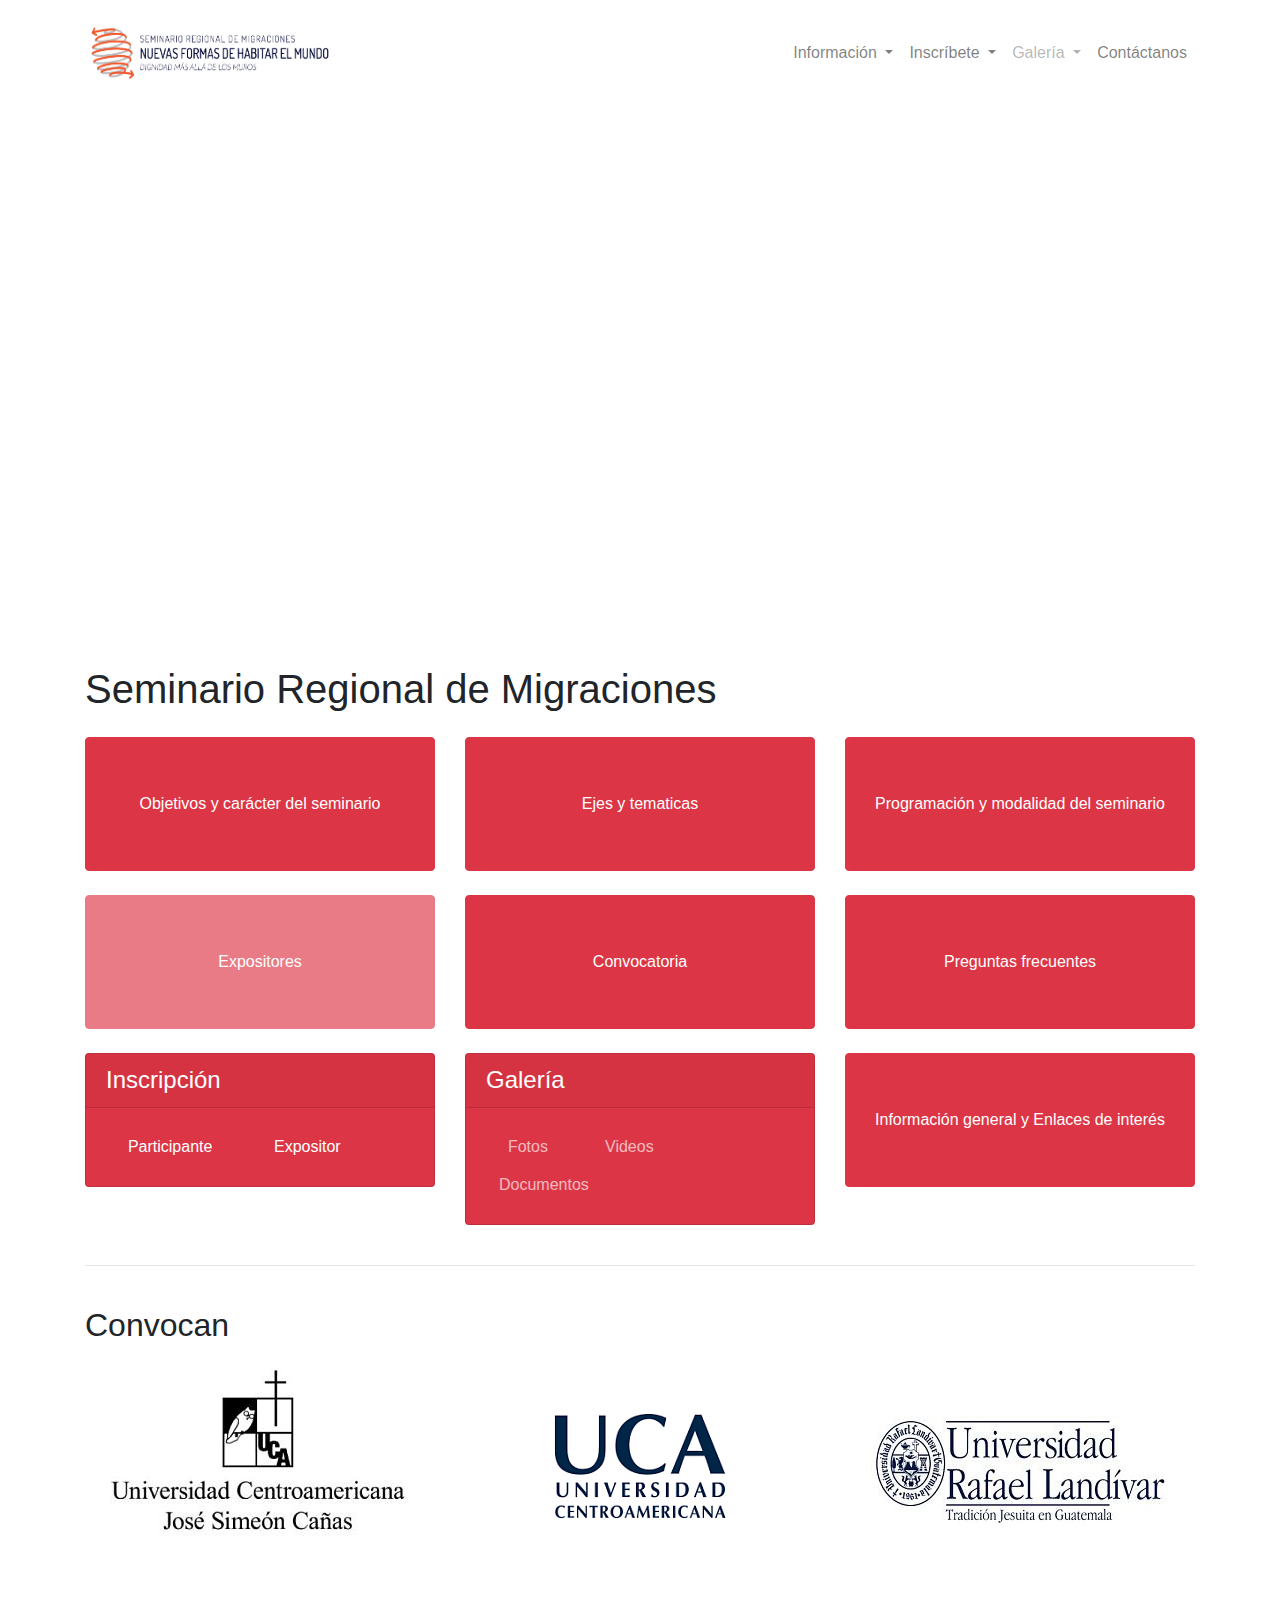
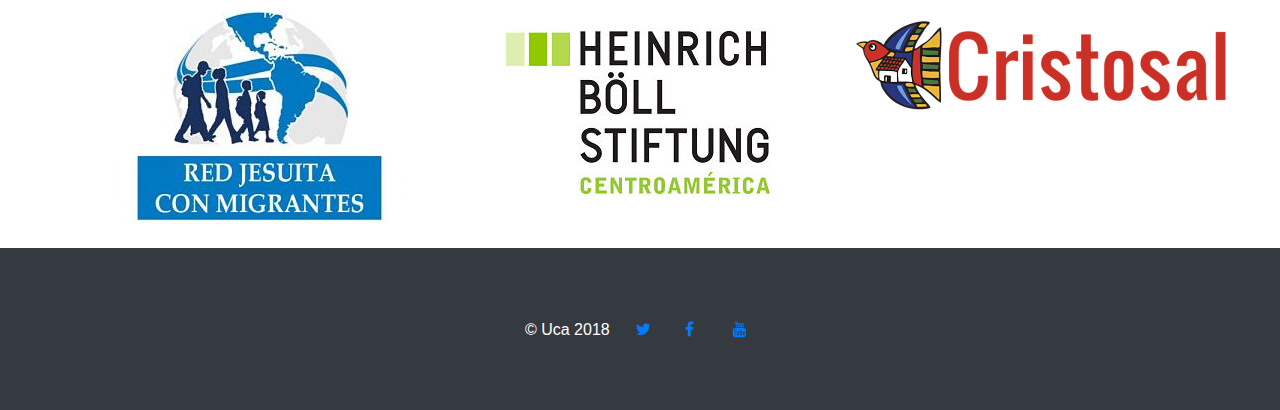
==== index.html @ 2a37442a "Página versión 1.0" ====
<!DOCTYPE html>
<html lang="en">

  <head>

    <meta charset="utf-8">
    <meta name="viewport" content="width=device-width, initial-scale=1, shrink-to-fit=no">
    <meta name="description" content="">
    <meta name="author" content="">

    <title>Seminario Regional de migracion</title>

    <!-- Bootstrap core CSS -->
    <link href="vendor/bootstrap/css/bootstrap.min.css" rel="stylesheet">

    <!-- Custom styles for this template -->
    <link href="css/modern-business.css" rel="stylesheet">
    <link rel="stylesheet" href="https://cdnjs.cloudflare.com/ajax/libs/font-awesome/4.7.0/css/font-awesome.min.css">
  </head>

  <body>

    <!-- Navigation -->
    <nav class="navbar fixed-top navbar-expand-lg navbar-light bg-white fixed-top">
      <div class="container">
        <a class="navbar-brand" href="index.html"><img src="media/img/LogoSeminario_flechas.png" width="250" height="80" alt=""></a>
        <button class="navbar-toggler navbar-toggler-right" type="button" data-toggle="collapse" data-target="#navbarResponsive" aria-controls="navbarResponsive" aria-expanded="false" aria-label="Toggle navigation">
          <span class="navbar-toggler-icon"></span>
        </button>
        <div class="collapse navbar-collapse" id="navbarResponsive">
          <ul class="navbar-nav ml-auto">            
            <li class="nav-item dropdown">
              <a class="nav-link dropdown-toggle" href="#" id="navbarDropdownPortfolio" data-toggle="dropdown" aria-haspopup="true" aria-expanded="false">
                Información
              </a>
              <div class="dropdown-menu dropdown-menu-right" aria-labelledby="navbarDropdownPortfolio">
                <a class="dropdown-item" href="Objetivos.html">Objetivos y carácter</a>
                <a class="dropdown-item" href="ejes.html">Ejes y/o temáticas</a>
                <a class="dropdown-item" href="programacion.html">Programación</a> 
                <a class="dropdown-item disabled" href="ponentes.html">Expositores</a>   
                <a class="dropdown-item" href="informacion.html">Información general</a>
                <a class="dropdown-item" href="faq.html">Preguntas frecuentes</a>           
              </div>
            </li>
            <li class="nav-item dropdown">
              <a class="nav-link dropdown-toggle" href="#" id="navbarDropdownPortfolio" data-toggle="dropdown" aria-haspopup="true" aria-expanded="false">
                Inscríbete
              </a>
              <div class="dropdown-menu dropdown-menu-right" aria-labelledby="navbarDropdownPortfolio">
                <a class="dropdown-item" href="participante.html">Participante</a>
                <a class="dropdown-item" href="ponente.html">Expositor</a>                
              </div>
            </li>
            <li class="nav-item dropdown">
              <a class="nav-link dropdown-toggle  disabled" href="#" id="navbarDropdownPortfolio" data-toggle="dropdown" aria-haspopup="true" aria-expanded="false">
                Galería
              </a>
              <div class="dropdown-menu dropdown-menu-right" aria-labelledby="navbarDropdownPortfolio">
                <a class="dropdown-item" href="index.html">Fotos</a>
                <a class="dropdown-item" href="index.html">Vídeos</a>
                <a class="dropdown-item" href="index.html">Documentos</a>
              </div>
            </li>  
            <li class="nav-item">
              <a class="nav-link" href="contacto.html">Contáctanos</a>
            </li>
          </ul>
        </div>
      </div>
    </nav>

    <header>
      <div id="carouselExampleIndicators" class="carousel slide" data-ride="carousel">
        <ol class="carousel-indicators">
          <li data-target="#carouselExampleIndicators" data-slide-to="0" class="active"></li>
          <li data-target="#carouselExampleIndicators" data-slide-to="1"></li>
          <li data-target="#carouselExampleIndicators" data-slide-to="2"></li>
          <li data-target="#carouselExampleIndicators" data-slide-to="3"></li>
        </ol>
        <div class="carousel-inner" role="listbox">
          <!-- Slide One - Set the background image for this slide in the line below -->
          <div class="carousel-item" style="background-image: url('media/img/uca-icas.jpg')">
            <div class="carousel-caption d-none d-md-block">
              <h3>Edificio Icas</h3>
              <p>Sede del seminario</p>
            </div>
          </div>
          <!-- Slide Two - Set the background image for this slide in the line below -->
          <div class="carousel-item active" style="background-image: url('media/img/logoBanner.png')">
            <div class="carousel-caption d-none d-md-block">
            </div>
          </div>
          <!-- Slide Three - Set the background image for this slide in the line below -->
          <div class="carousel-item" style="background-image: url('media/img/uca-auditorio.jpg')">
            <div class="carousel-caption d-none d-md-block">
              <h3>Auditorio</h3>
              <p>Ignacio Illacuria</p>
            </div>
          </div>
          <div class="carousel-item" style="background-image: url('media/img/valla.png')">
            <div class="carousel-caption d-none d-md-block">
            </div>
          </div>
        </div>
        <a class="carousel-control-prev" href="#carouselExampleIndicators" role="button" data-slide="prev">
          <span class="carousel-control-prev-icon" aria-hidden="true"></span>
          <span class="sr-only">Previous</span>
        </a>
        <a class="carousel-control-next" href="#carouselExampleIndicators" role="button" data-slide="next">
          <span class="carousel-control-next-icon" aria-hidden="true"></span>
          <span class="sr-only">Next</span>
        </a>
      </div>
    </header>

    <!-- Page Content -->        
    
    <div class="container" id="informacion">

      <h1 class="my-4">Seminario Regional de Migraciones</h1>
      <!-- informacion -->
      <div class="row">
        <div class="col-lg-4 mb-4">
          <button type="button" class="btn btn-danger btn-block"  onClick="window.location.href='Objetivos.html'"><br><br>Objetivos y carácter del seminario<br><br><br></button>          
        </div>
        <div class="col-lg-4 mb-4">
          <button type="button" class="btn btn-danger btn-block"  onClick="window.location.href='ejes.html'"><br><br>Ejes y tematicas<br><br><br></button>                    
        </div>
        <div class="col-lg-4 mb-4">
          <button type="button" class="btn btn-danger btn-block"  onClick="window.location.href='programacion.html'"><br><br>Programación y modalidad del seminario<br><br><br></button>
        </div>        
        <div class="col-lg-4 mb-4">
          <button type="button" class="btn btn-danger btn-block disabled"><br><br>Expositores<br><br><br></button>         
        </div>
         <div class="col-lg-4 mb-4">
          <button type="button" class="btn btn-danger btn-block"  onClick="window.location.href='https://drive.google.com/file/d/0B80O_dti0Mh1RWVBamdUQ1JqSUk0alYwN0RtMEdlbUlfZl9R/view?usp=sharing'"><br><br>Convocatoria<br><br><br></button>               
        </div>  
        <div class="col-lg-4 mb-4">
          <button type="button" class="btn btn-danger btn-block"  onClick="window.location.href='faq.html'"><br><br>Preguntas frecuentes<br><br><br></button>         
        </div>
        <div class="col-lg-4 mb-4">
          <div class="card card text-white bg-danger">
            <h4 class="card-header">Inscripción</h4>
            <div class="card-body">              
              <button type="button" class="btn btn-danger"  onClick="window.location.href='participante.html'">&nbsp Participante &nbsp<br></button>              
              <button type="button" class="btn btn-danger" onClick="window.location.href='ponente.html'">&nbsp&nbsp &nbsp Expositor&nbsp &nbsp;<br></button>
            </div>            
          </div>
      </div>
      <div class="col-lg-4 mb-4">
          <div class="card card text-white bg-danger">
            <h4 class="card-header">Galería</h4>
            <div class="card-body">              
              <button type="button" class="btn btn-danger disabled" >&nbsp Fotos &nbsp &nbsp<br></button>              
              <button type="button" class="btn btn-danger disabled" >&nbsp Videos &nbsp<br></button>
              <button type="button" class="btn btn-danger disabled" >Documentos<br></button>
            </div>            
          </div>
      </div>
      <div class="col-lg-4 mb-4">
          <button type="button" class="btn btn-danger btn-block"  onClick="window.location.href='informacion.html'"><br><br>Información general y Enlaces de interés<br><br><br></button>               
        </div>  
      </div>       
      </section>
      <!-- /.row  class="rounded-circle img-fluid d-block mx-auto" redondear y boton  onClick="window.location.href='#'"-->

      <hr>
      <div class="row">
        <div class="col-lg-12">
          <h2 class="my-4">Convocan</h2>
        </div>
        <div class="col-lg-4 col-sm-6 text-center mb-4">
          <img class="" src="media/img/logouca.jpg" alt="">       
        </div>
        <div class="col-lg-4 col-sm-6 text-center mb-4">
          <img src="media/img/logoucanica.png" alt="">                  
        </div>
        <div class="col-lg-4 col-sm-6 text-center mb-4">
          <br><br>
          <img class="" src="media/img/logourl.jpg" alt="">
          </div>            
        <div class="col-lg-12">
          <h2 class="my-4"></h2>
        </div>
        <div class="col-lg-4 col-sm-6 text-center mb-4">
          <img src="media/img/logored.jpg" alt="">
         </div>
        <div class="col-lg-4 col-sm-6 text-center mb-4">
          <img class="" src="media/img/LOGOFHB.jpg" alt="">
        </div>         
        <div class="col-lg-4 col-sm-6 text-center mb-4">
          <img src="media/img/logocristobal.png" alt="">
        </div>              
      </div>

    </div>
    <!-- /.container -->

    <!-- Footer -->
    <footer class="py-5 bg-dark">
      <div class="container">
        <p class="m-0 text-center text-white">&copy; Uca 2018
          <a href="#" ><i class="fa fa-twitter"></i></a>
          <a href="#" ><i class="fa fa-facebook"></i></a>
          <a href="#" ><i class="fa fa-youtube"></i></a>
        </p>
      </div>
      <!-- /.container -->
    </footer>

    <!-- Bootstrap core JavaScript -->
    <script src="vendor/jquery/jquery.min.js"></script>
    <script src="vendor/bootstrap/js/bootstrap.bundle.min.js"></script>

  </body>

</html>
---- css/modern-business.css ----
/*!
 * Start Bootstrap - Modern Business (https://startbootstrap.com/template-overviews/modern-business)
 * Copyright 2013-2017 Start Bootstrap
 * Licensed under MIT (https://github.com/BlackrockDigital/startbootstrap-logomodern-business-nav/blob/master/LICENSE)
 */

body {
  padding-top: 54px;
}

@media (min-width: 992px) {
  body {
    padding-top: 56px;
  }
}

.carousel-item {
  height: 65vh;
  min-height: 300px;
  background: no-repeat center center scroll;
  -webkit-background-size: cover;
  -moz-background-size: cover;
  -o-background-size: cover;
  background-size: cover;
}

.portfolio-item {
  margin-bottom: 30px;
}

.fa {
  padding: 20px;
  font-size: 30px;
  width: 30px;
  text-align: center;
  text-decoration: none;
  margin: 5px 2px;
  border-radius: 50%;
}

.fa:hover {
    opacity: 0.7;
}
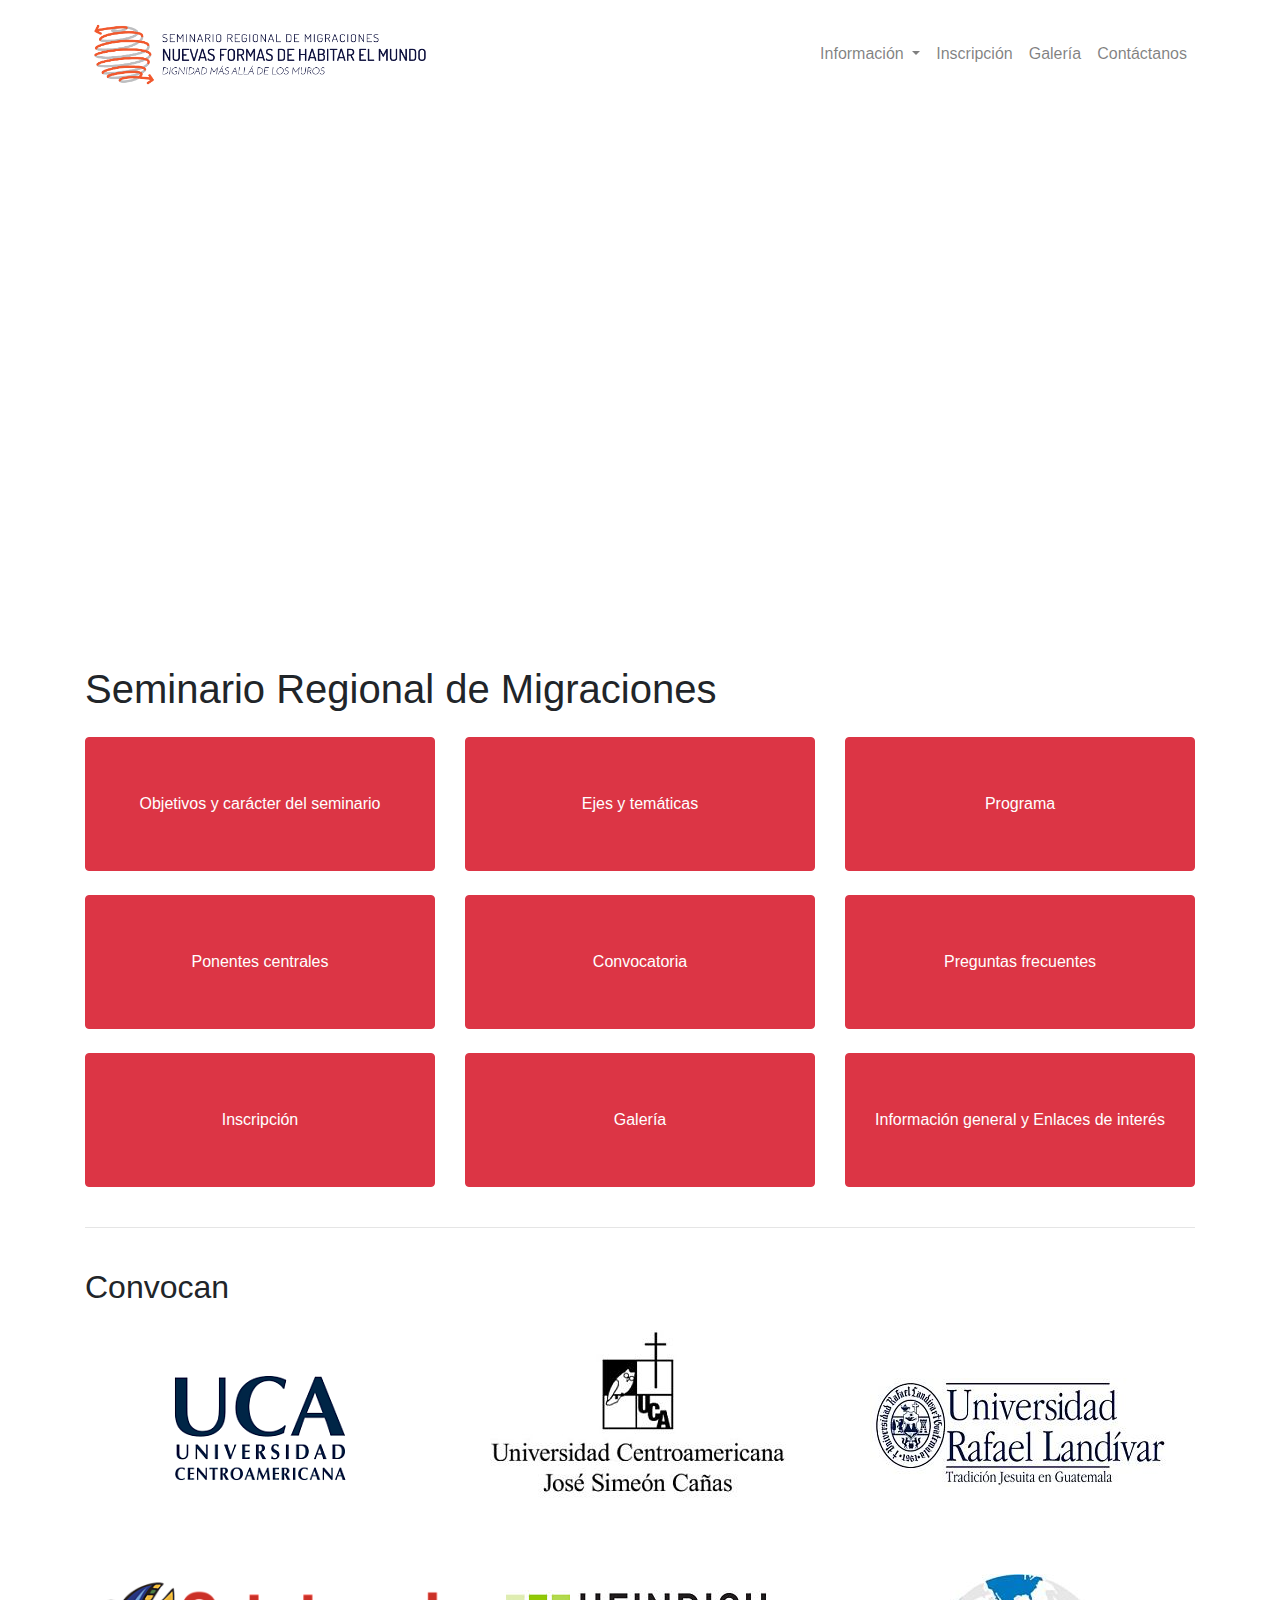
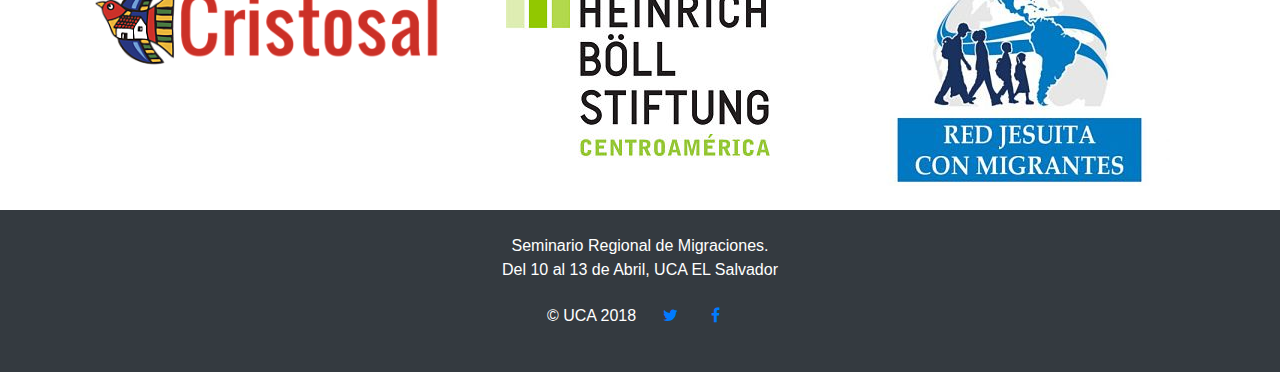
==== commit e15e4e73: "LastOne" ====
--- a/index.html
+++ b/index.html
@@ -16,6 +16,15 @@
     <!-- Custom styles for this template -->
     <link href="css/modern-business.css" rel="stylesheet">
     <link rel="stylesheet" href="https://cdnjs.cloudflare.com/ajax/libs/font-awesome/4.7.0/css/font-awesome.min.css">
+    <!-- Global site tag (gtag.js) - Google Analytics -->
+    <script async src="https://www.googletagmanager.com/gtag/js?id=UA-114894241-1"></script>
+    <script>
+      window.dataLayer = window.dataLayer || [];
+      function gtag(){dataLayer.push(arguments);}
+      gtag('js', new Date());
+
+      gtag('config', 'UA-114894241-1');
+    </script>
   </head>
 
   <body>
@@ -23,11 +32,12 @@
     <!-- Navigation -->
     <nav class="navbar fixed-top navbar-expand-lg navbar-light bg-white fixed-top">
       <div class="container">
-        <a class="navbar-brand" href="index.html"><img src="media/img/LogoSeminario_flechas.png" width="250" height="80" alt=""></a>
+        <a class="collapse navbar-collapse" href="index.html"><img src="media/img/LogoSeminario_flechas.png" width="350" alt=""></a>
+        <a class="navbar-toggler" href="index.html"><img src="media/img/LogoSeminario_flechas.png" width="225" alt=""></a>
         <button class="navbar-toggler navbar-toggler-right" type="button" data-toggle="collapse" data-target="#navbarResponsive" aria-controls="navbarResponsive" aria-expanded="false" aria-label="Toggle navigation">
           <span class="navbar-toggler-icon"></span>
         </button>
-        <div class="collapse navbar-collapse" id="navbarResponsive">
+        <div class="collapse navbar-collapse" id="navbarResponsive">          
           <ul class="navbar-nav ml-auto">            
             <li class="nav-item dropdown">
               <a class="nav-link dropdown-toggle" href="#" id="navbarDropdownPortfolio" data-toggle="dropdown" aria-haspopup="true" aria-expanded="false">
@@ -36,31 +46,18 @@
               <div class="dropdown-menu dropdown-menu-right" aria-labelledby="navbarDropdownPortfolio">
                 <a class="dropdown-item" href="Objetivos.html">Objetivos y carácter</a>
                 <a class="dropdown-item" href="ejes.html">Ejes y/o temáticas</a>
-                <a class="dropdown-item" href="programacion.html">Programación</a> 
-                <a class="dropdown-item disabled" href="ponentes.html">Expositores</a>   
+                <a class="dropdown-item" href="programacion.html">Programa</a> 
+                <a class="dropdown-item " href="expositores.html">Ponentes centrales</a>   
                 <a class="dropdown-item" href="informacion.html">Información general</a>
                 <a class="dropdown-item" href="faq.html">Preguntas frecuentes</a>           
               </div>
             </li>
-            <li class="nav-item dropdown">
-              <a class="nav-link dropdown-toggle" href="#" id="navbarDropdownPortfolio" data-toggle="dropdown" aria-haspopup="true" aria-expanded="false">
-                Inscríbete
-              </a>
-              <div class="dropdown-menu dropdown-menu-right" aria-labelledby="navbarDropdownPortfolio">
-                <a class="dropdown-item" href="participante.html">Participante</a>
-                <a class="dropdown-item" href="ponente.html">Expositor</a>                
-              </div>
-            </li>
-            <li class="nav-item dropdown">
-              <a class="nav-link dropdown-toggle  disabled" href="#" id="navbarDropdownPortfolio" data-toggle="dropdown" aria-haspopup="true" aria-expanded="false">
-                Galería
-              </a>
-              <div class="dropdown-menu dropdown-menu-right" aria-labelledby="navbarDropdownPortfolio">
-                <a class="dropdown-item" href="index.html">Fotos</a>
-                <a class="dropdown-item" href="index.html">Vídeos</a>
-                <a class="dropdown-item" href="index.html">Documentos</a>
-              </div>
-            </li>  
+            <li class="nav-item">
+              <a class="nav-link" href="inscripcion.html" >Inscripción</a>
+            </li>
+            <li class="nav-item">
+              <a class="nav-link " href="galeria.html" >Galería</a>
+            </li>
             <li class="nav-item">
               <a class="nav-link" href="contacto.html">Contáctanos</a>
             </li>
@@ -79,25 +76,25 @@
         </ol>
         <div class="carousel-inner" role="listbox">
           <!-- Slide One - Set the background image for this slide in the line below -->
-          <div class="carousel-item" style="background-image: url('media/img/uca-icas.jpg')">
-            <div class="carousel-caption d-none d-md-block">
-              <h3>Edificio Icas</h3>
+          <div class="carousel-item" style="background-image: url('media/img/uca-icas.jpg'); background-size: contain; ">
+            <div class="carousel-caption d-none d-md-block">
+              <h3>Edificio ICAS</h3>
               <p>Sede del seminario</p>
             </div>
           </div>
           <!-- Slide Two - Set the background image for this slide in the line below -->
-          <div class="carousel-item active" style="background-image: url('media/img/logoBanner.png')">
+          <div class="carousel-item active" style="background-image: url('media/img/logobanner.png');  background-size: contain;">
             <div class="carousel-caption d-none d-md-block">
             </div>
           </div>
           <!-- Slide Three - Set the background image for this slide in the line below -->
-          <div class="carousel-item" style="background-image: url('media/img/uca-auditorio.jpg')">
-            <div class="carousel-caption d-none d-md-block">
-              <h3>Auditorio</h3>
-              <p>Ignacio Illacuria</p>
-            </div>
-          </div>
-          <div class="carousel-item" style="background-image: url('media/img/valla.png')">
+          <div class="carousel-item" style="background-image: url('media/img/uca-auditorio.jpg'); background-size: contain;">
+            <div class="carousel-caption d-none d-md-block">
+              <h3>Auditorio Ignacio Ellacuría</h3>
+              <p></p>
+            </div>
+          </div>
+          <div class="carousel-item" style="background-image: url('media/img/bannerfotos.png');  background-size: contain;">
             <div class="carousel-caption d-none d-md-block">
             </div>
           </div>
@@ -124,13 +121,13 @@
           <button type="button" class="btn btn-danger btn-block"  onClick="window.location.href='Objetivos.html'"><br><br>Objetivos y carácter del seminario<br><br><br></button>          
         </div>
         <div class="col-lg-4 mb-4">
-          <button type="button" class="btn btn-danger btn-block"  onClick="window.location.href='ejes.html'"><br><br>Ejes y tematicas<br><br><br></button>                    
-        </div>
-        <div class="col-lg-4 mb-4">
-          <button type="button" class="btn btn-danger btn-block"  onClick="window.location.href='programacion.html'"><br><br>Programación y modalidad del seminario<br><br><br></button>
+          <button type="button" class="btn btn-danger btn-block"  onClick="window.location.href='ejes.html'"><br><br>Ejes y temáticas<br><br><br></button>                    
+        </div>
+        <div class="col-lg-4 mb-4">
+          <button type="button" class="btn btn-danger btn-block"  onClick="window.location.href='programacion.html'"><br><br>Programa<br><br><br></button>
         </div>        
         <div class="col-lg-4 mb-4">
-          <button type="button" class="btn btn-danger btn-block disabled"><br><br>Expositores<br><br><br></button>         
+          <button type="button" class="btn btn-danger btn-block" onClick="window.location.href='expositores.html'"><br><br>Ponentes centrales<br><br><br></button>         
         </div>
          <div class="col-lg-4 mb-4">
           <button type="button" class="btn btn-danger btn-block"  onClick="window.location.href='https://drive.google.com/file/d/0B80O_dti0Mh1RWVBamdUQ1JqSUk0alYwN0RtMEdlbUlfZl9R/view?usp=sharing'"><br><br>Convocatoria<br><br><br></button>               
@@ -139,24 +136,11 @@
           <button type="button" class="btn btn-danger btn-block"  onClick="window.location.href='faq.html'"><br><br>Preguntas frecuentes<br><br><br></button>         
         </div>
         <div class="col-lg-4 mb-4">
-          <div class="card card text-white bg-danger">
-            <h4 class="card-header">Inscripción</h4>
-            <div class="card-body">              
-              <button type="button" class="btn btn-danger"  onClick="window.location.href='participante.html'">&nbsp Participante &nbsp<br></button>              
-              <button type="button" class="btn btn-danger" onClick="window.location.href='ponente.html'">&nbsp&nbsp &nbsp Expositor&nbsp &nbsp;<br></button>
-            </div>            
-          </div>
-      </div>
+            <button type="button" class="btn btn-danger btn-block " onClick="window.location.href='inscripcion.html'"><br><br>Inscripción<br><br><br></button>         
+        </div>
       <div class="col-lg-4 mb-4">
-          <div class="card card text-white bg-danger">
-            <h4 class="card-header">Galería</h4>
-            <div class="card-body">              
-              <button type="button" class="btn btn-danger disabled" >&nbsp Fotos &nbsp &nbsp<br></button>              
-              <button type="button" class="btn btn-danger disabled" >&nbsp Videos &nbsp<br></button>
-              <button type="button" class="btn btn-danger disabled" >Documentos<br></button>
-            </div>            
-          </div>
-      </div>
+          <button type="button" class="btn btn-danger btn-block "  onClick="window.location.href='galeria.html'"><br><br>Galería<br><br><br></button>         
+        </div>
       <div class="col-lg-4 mb-4">
           <button type="button" class="btn btn-danger btn-block"  onClick="window.location.href='informacion.html'"><br><br>Información general y Enlaces de interés<br><br><br></button>               
         </div>  
@@ -170,10 +154,10 @@
           <h2 class="my-4">Convocan</h2>
         </div>
         <div class="col-lg-4 col-sm-6 text-center mb-4">
+          <img src="media/img/logoucanica.png" alt="">                  
+        </div>
+        <div class="col-lg-4 col-sm-6 text-center mb-4">
           <img class="" src="media/img/logouca.jpg" alt="">       
-        </div>
-        <div class="col-lg-4 col-sm-6 text-center mb-4">
-          <img src="media/img/logoucanica.png" alt="">                  
         </div>
         <div class="col-lg-4 col-sm-6 text-center mb-4">
           <br><br>
@@ -181,28 +165,29 @@
           </div>            
         <div class="col-lg-12">
           <h2 class="my-4"></h2>
-        </div>
+        </div>         
+        <div class="col-lg-4 col-sm-6 text-center mb-4">
+          <img src="media/img/logocristosal.png" alt="">
+        </div> 
+        <div class="col-lg-4 col-sm-6 text-center mb-4">
+          <img class="" src="media/img/LOGOFHB.jpg" alt="">
+        </div> 
         <div class="col-lg-4 col-sm-6 text-center mb-4">
           <img src="media/img/logored.jpg" alt="">
-         </div>
-        <div class="col-lg-4 col-sm-6 text-center mb-4">
-          <img class="" src="media/img/LOGOFHB.jpg" alt="">
-        </div>         
-        <div class="col-lg-4 col-sm-6 text-center mb-4">
-          <img src="media/img/logocristobal.png" alt="">
-        </div>              
+         </div>            
       </div>
 
     </div>
     <!-- /.container -->
 
     <!-- Footer -->
-    <footer class="py-5 bg-dark">
+    <footer class="py-4 bg-dark">
       <div class="container">
-        <p class="m-0 text-center text-white">&copy; Uca 2018
-          <a href="#" ><i class="fa fa-twitter"></i></a>
-          <a href="#" ><i class="fa fa-facebook"></i></a>
-          <a href="#" ><i class="fa fa-youtube"></i></a>
+        <p class="m-0 text-center text-white">Seminario Regional de Migraciones.</p>
+        <p class="m-0 text-center text-white">Del 10 al 13 de Abril, UCA EL Salvador</p>
+        <p class="m-0 text-center text-white">&copy; UCA 2018
+          <a href="https://twitter.com/semigraciones" ><i class="fa fa-twitter"></i></a>
+          <a href="https://www.facebook.com/seminarioregionaldemigraciones/" ><i class="fa fa-facebook"></i></a>
         </p>
       </div>
       <!-- /.container -->
